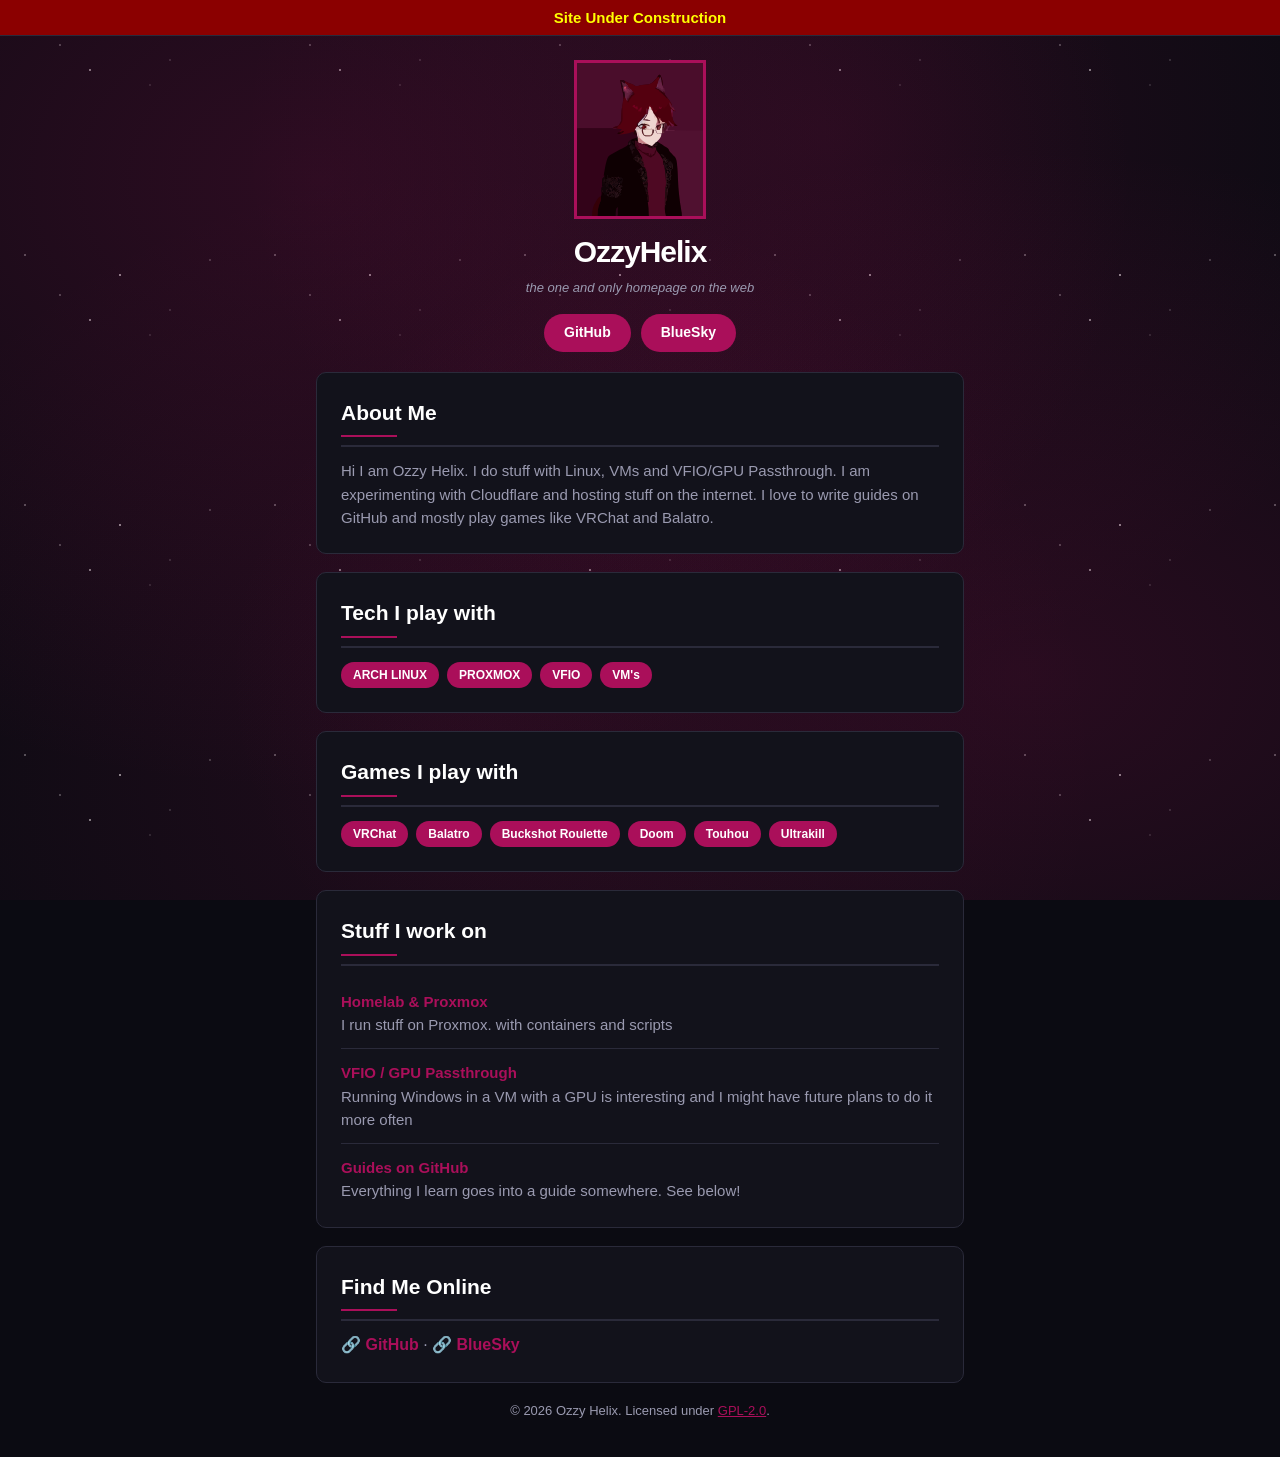
==== index.html @ bbb1da3b "first commit" ====
<!DOCTYPE html>
<html lang="en">
<head>
  <meta charset="UTF-8">
  <meta name="viewport" content="width=device-width, initial-scale=1.0">
  <meta name="description" content="Welcome to Ozzy Helix's homepage! Linux, VMs, VFIO, Proxmox, VRChat and more.">
  <link rel="icon" type="image/png" href="assets/moon2021.png">
  <title>Ozzy Helix's Homepage</title>
  <link rel="stylesheet" href="styles.css">
</head>
<body>

  <div class="construction-bar">Site Under Construction</div>

  <div class="page">

    <header class="header">
      <div class="logo">
        <img class="logo__img" src="assets/Ozzy-anime-profile-picture.svg" alt="Ozzy Helix profile picture">
        <span class="logo__main">Ozzy<span class="logo__hl">Helix</span></span>
        <span class="logo__tag">the one and only homepage on the web</span>
      </div>
      <nav class="nav">
        <a href="https://github.com/OzzyHelix?tab=repositories" target="_blank" rel="noopener">GitHub</a>
        <a href="https://bsky.app/profile/ozzyhelix.bsky.social" target="_blank" rel="noopener">BlueSky</a>
      </nav>
    </header>

    <main id="top">

      <section id="about" class="panel">
        <h2 class="section__title">About Me</h2>
        <p class="section__body">
          Hi I am Ozzy Helix. I do stuff with Linux, VMs and VFIO/GPU Passthrough.
          I am experimenting with Cloudflare and hosting stuff on the internet.
          I love to write guides on GitHub and mostly play games like VRChat and Balatro.
        </p>
      </section>

      <section id="tech" class="panel">
        <h2 class="section__title">Tech I play with</h2>
        <div class="badges">
          <span class="badge">ARCH LINUX</span>
          <a class="badge badge--link" href="https://www.proxmox.com" target="_blank" rel="noopener">PROXMOX</a>
          <span class="badge">VFIO</span>
          <span class="badge">VM's</span>
        </div>
      </section>

      <section id="games" class="panel">
        <h2 class="section__title">Games I play with</h2>
        <div class="badges">
          <span class="badge">VRChat</span>
          <span class="badge">Balatro</span>
          <span class="badge">Buckshot Roulette</span>
          <span class="badge">Doom</span>
          <span class="badge">Touhou</span>
          <span class="badge">Ultrakill</span>
        </div>
      </section>

      <section id="work" class="panel">
        <h2 class="section__title">Stuff I work on</h2>
        <ul class="stuff">
          <li class="stuff__item">
            <div class="stuff__body">
              <b>Homelab & Proxmox</b><br>
              I run stuff on Proxmox. with containers and scripts
            </div>
          </li>
          <li class="stuff__item">
            <div class="stuff__body">
              <b>VFIO / GPU Passthrough</b><br>
              Running Windows in a VM with a GPU is interesting and I might have future plans to do it more often
            </div>
          </li>
          <li class="stuff__item">
            <div class="stuff__body">
              <b>Guides on GitHub</b><br>
              Everything I learn goes into a guide somewhere. See below!
            </div>
          </li>
        </ul>
      </section>

      <section id="contact" class="panel">
        <h2 class="section__title">Find Me Online</h2>
        <p class="links">
          <a href="https://github.com/OzzyHelix?tab=repositories" target="_blank" rel="noopener">&#128279; GitHub</a> &middot;
          <a href="https://bsky.app/profile/ozzyhelix.bsky.social" target="_blank" rel="noopener">&#128279; BlueSky</a>
        </p>
      </section>

    </main>

    <footer class="footer">
      <p>&copy; <span id="year"></span> Ozzy Helix. Licensed under <a href="LICENSE">GPL-2.0</a>.</p>
    </footer>

  </div>

  <script>
    document.getElementById("year").textContent = new Date().getFullYear();
  </script>
</body>
</html>
---- styles.css ----
:root {
  --accent: #aa0f5a;
  --accent-dark: #7a0a41;
  --bg: #0b0b12;
  --panel: #12121b;
  --text: #e8e8f2;
  --muted: #9a9ab0;
  --border: #2a2a3a;
}

* {
  margin: 0;
  padding: 0;
  box-sizing: border-box;
}

body {
  background-color: var(--bg);
  background-image:
    radial-gradient(ellipse at 25% 20%, rgba(170, 15, 90, 0.21), transparent 60%),
    radial-gradient(ellipse at 80% 75%, rgba(170, 15, 90, 0.19), transparent 55%),
    radial-gradient(ellipse at 65% 15%, rgba(170, 15, 90, 0.14), transparent 50%),
    radial-gradient(ellipse at 35% 85%, rgba(170, 15, 90, 0.13), transparent 55%),
    radial-gradient(1px 1px at 25px 5px, #ffffff, transparent),
    radial-gradient(1px 1px at 60px 45px, rgba(255, 255, 255, 0.85), transparent),
    radial-gradient(1.5px 1.5px at 120px 25px, #ffffff, transparent),
    radial-gradient(1px 1px at 170px 60px, rgba(255, 255, 255, 0.5), transparent),
    radial-gradient(1px 1px at 210px 10px, rgba(255, 255, 255, 0.7), transparent),
    radial-gradient(1.5px 1.5px at 90px 70px, rgba(255, 255, 255, 0.9), transparent),
    radial-gradient(1px 1px at 150px 85px, rgba(255, 255, 255, 0.4), transparent);
  background-attachment: fixed;
  background-size:
    100% 100%,
    100% 100%,
    100% 100%,
    100% 100%,
    250px 250px,
    250px 250px,
    250px 250px,
    250px 250px,
    250px 250px,
    250px 250px,
    250px 250px;
  color: var(--text);
  font-family: "Century Gothic", "CenturyGothic", "Apple Gothic", sans-serif;
  font-size: 15px;
  line-height: 1.55;
  min-height: 100vh;
}

a {
  color: var(--accent);
}

a:hover {
  color: #ffffff;
}

.construction-bar {
  background: #8b0000;
  color: #ffff00;
  font-weight: bold;
  font-size: 15px;
  text-align: center;
  padding: 6px 0;
  border-bottom: 1px solid var(--border);
}

.page {
  max-width: 680px;
  margin: 0 auto;
  padding: clamp(16px, 4vw, 24px) clamp(12px, 4vw, 16px) 32px;
}

.header {
  text-align: center;
  margin-bottom: 20px;
}

.logo__img {
  width: clamp(96px, 22vw, 132px);
  height: auto;
  display: block;
  margin: 0 auto 10px;
  border: 3px solid var(--accent);
}

.logo__main {
  font-size: clamp(22px, 5vw, 30px);
  font-weight: bold;
  color: #ffffff;
  letter-spacing: -1px;
  display: block;
}

.logo__hl {
  color: inherit;
  -webkit-background-clip: unset;
  background-clip: unset;
}

.logo__tag {
  display: block;
  font-size: 13px;
  color: var(--muted);
  margin-top: 2px;
  font-style: italic;
}

.nav {
  display: flex;
  justify-content: center;
  flex-wrap: wrap;
  gap: 10px;
  margin-top: 16px;
}

.nav a {
  text-decoration: none;
  color: #ffffff;
  font-weight: bold;
  font-size: 14px;
  padding: 8px 20px;
  border-radius: 999px;
  background: var(--accent);
  transition: background 0.15s ease;
}

.nav a:hover {
  background: var(--accent-dark);
  color: #ffffff;
  text-decoration: none;
}

.panel {
  background: var(--panel);
  border: 1px solid var(--border);
  border-radius: 10px;
  padding: 24px;
  margin-bottom: 18px;
}

.section__title {
  font-size: 21px;
  color: #ffffff;
  border-bottom: 2px solid var(--border);
  padding-bottom: 8px;
  margin-bottom: 12px;
}

.section__title::after {
  content: "";
  display: block;
  width: 56px;
  height: 2px;
  background: var(--accent);
  margin-top: 6px;
}

.section__body {
  color: var(--muted);
}

.badges {
  display: flex;
  flex-wrap: wrap;
  gap: 8px;
  margin-top: 14px;
}

.badge {
  font-size: 12px;
  font-weight: bold;
  color: #ffffff;
  background: var(--accent);
  padding: 4px 12px;
  border-radius: 999px;
}

.badge--link {
  text-decoration: none;
  transition: background 0.15s ease;
}

.badge--link:hover {
  background: var(--accent-dark);
  color: #ffffff;
}

.stuff {
  list-style: none;
}

.stuff__item {
  display: flex;
  gap: 14px;
  padding: 12px 0;
  border-bottom: 1px solid var(--border);
}

.stuff__item:last-child {
  border-bottom: 0;
  padding-bottom: 0;
}

.stuff__body b {
  color: var(--accent);
}

.stuff__body {
  color: var(--muted);
}

.links {
  font-size: 16px;
  color: var(--muted);
}

.links a {
  font-weight: bold;
  text-decoration: none;
}

.footer {
  text-align: center;
  font-size: 13px;
  color: var(--muted);
  margin-top: 8px;
}

.footer p {
  margin-bottom: 4px;
}

@media (max-width: 520px) {
  .logo__main {
    font-size: 22px;
  }

  .panel {
    padding: 18px;
  }

  .nav {
    display: grid;
    grid-template-columns: repeat(2, 1fr);
    gap: 8px;
  }

  .nav a {
    text-align: center;
    padding: 10px 8px;
  }

  .stuff__item {
    flex-direction: column;
    gap: 6px;
  }
}

@media (max-width: 380px) {
  .nav {
    grid-template-columns: 1fr;
  }

  .badges {
    justify-content: flex-start;
  }
}
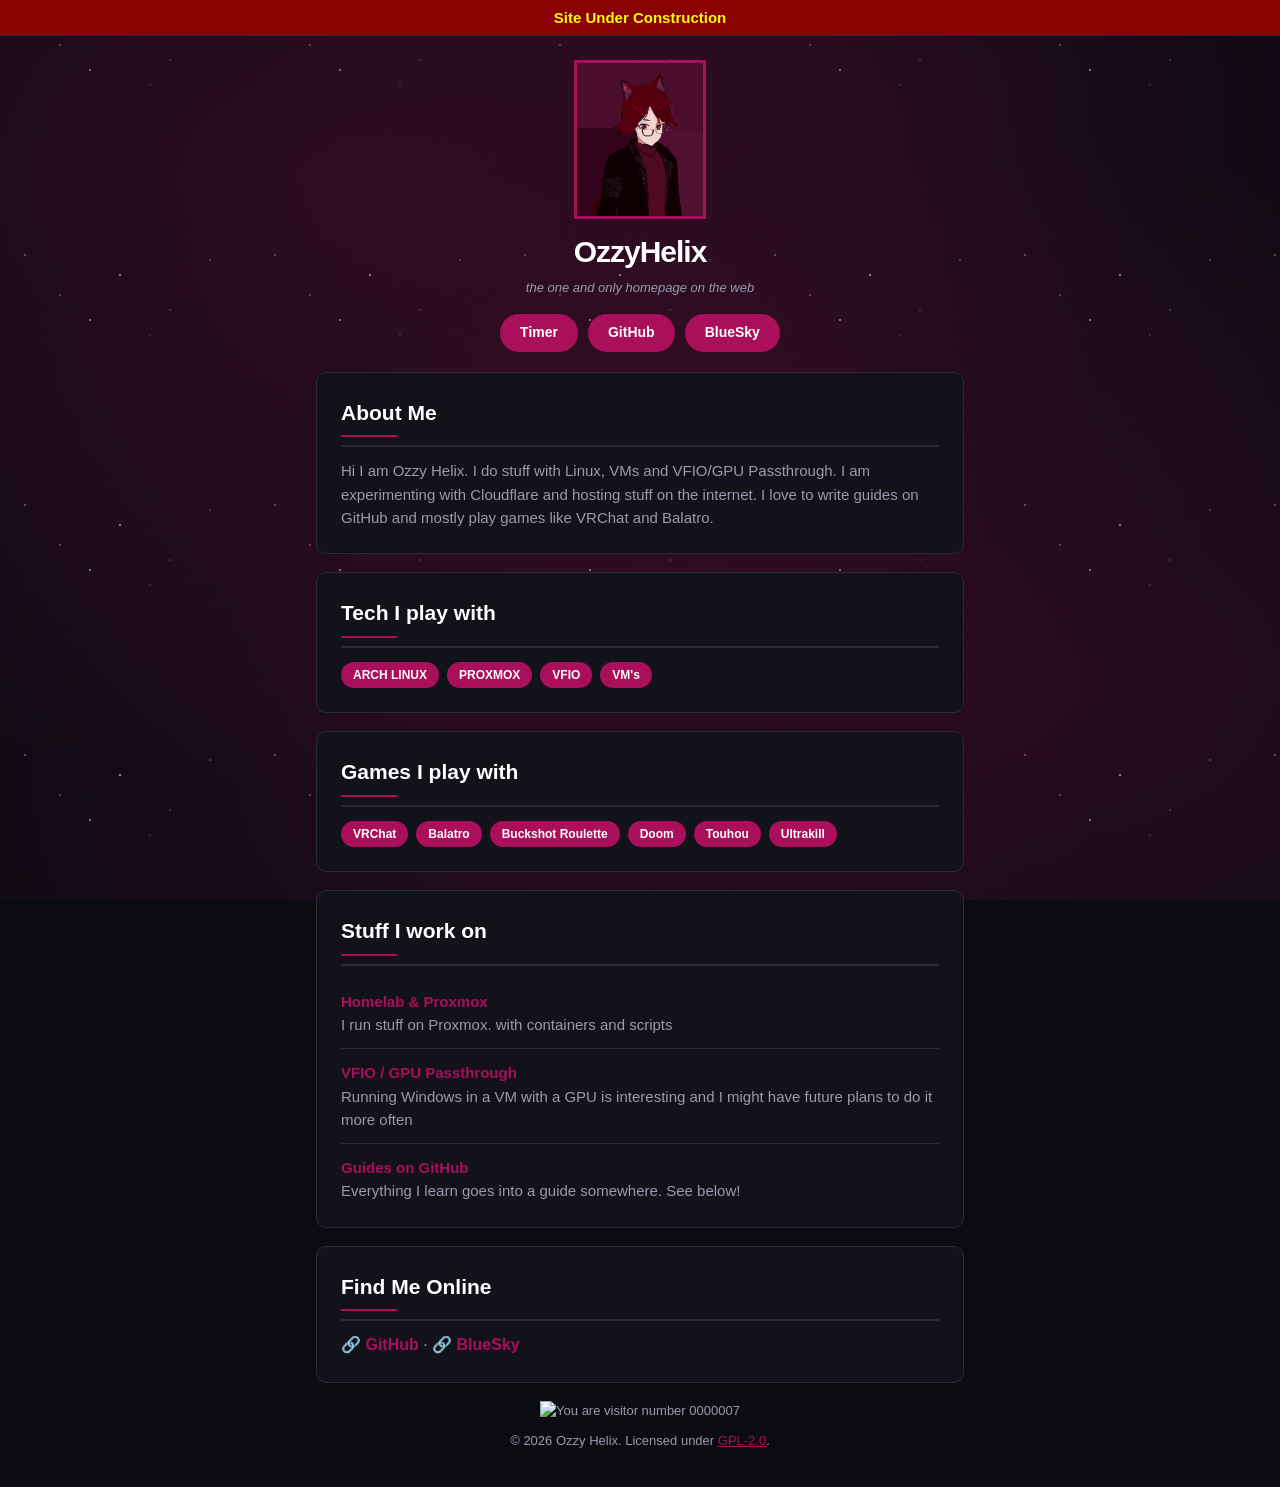
==== commit 13598dae: "added timer to site" ====
--- a/index.html
+++ b/index.html
@@ -21,6 +21,7 @@
         <span class="logo__tag">the one and only homepage on the web</span>
       </div>
       <nav class="nav">
+        <a href="timer.html">Timer</a>
         <a href="https://github.com/OzzyHelix?tab=repositories" target="_blank" rel="noopener">GitHub</a>
         <a href="https://bsky.app/profile/ozzyhelix.bsky.social" target="_blank" rel="noopener">BlueSky</a>
       </nav>
@@ -94,6 +95,9 @@
     </main>
 
     <footer class="footer">
+      <div class="visitor-counter">
+        <img src="counter.php" alt="You are visitor number 0000007" width="280" height="88">
+      </div>
       <p>&copy; <span id="year"></span> Ozzy Helix. Licensed under <a href="LICENSE">GPL-2.0</a>.</p>
     </footer>
 
--- a/styles.css
+++ b/styles.css
@@ -228,6 +228,15 @@
   margin-top: 8px;
 }
 
+.visitor-counter {
+  margin-bottom: 10px;
+}
+
+.visitor-counter img {
+  max-width: 100%;
+  height: auto;
+}
+
 .footer p {
   margin-bottom: 4px;
 }
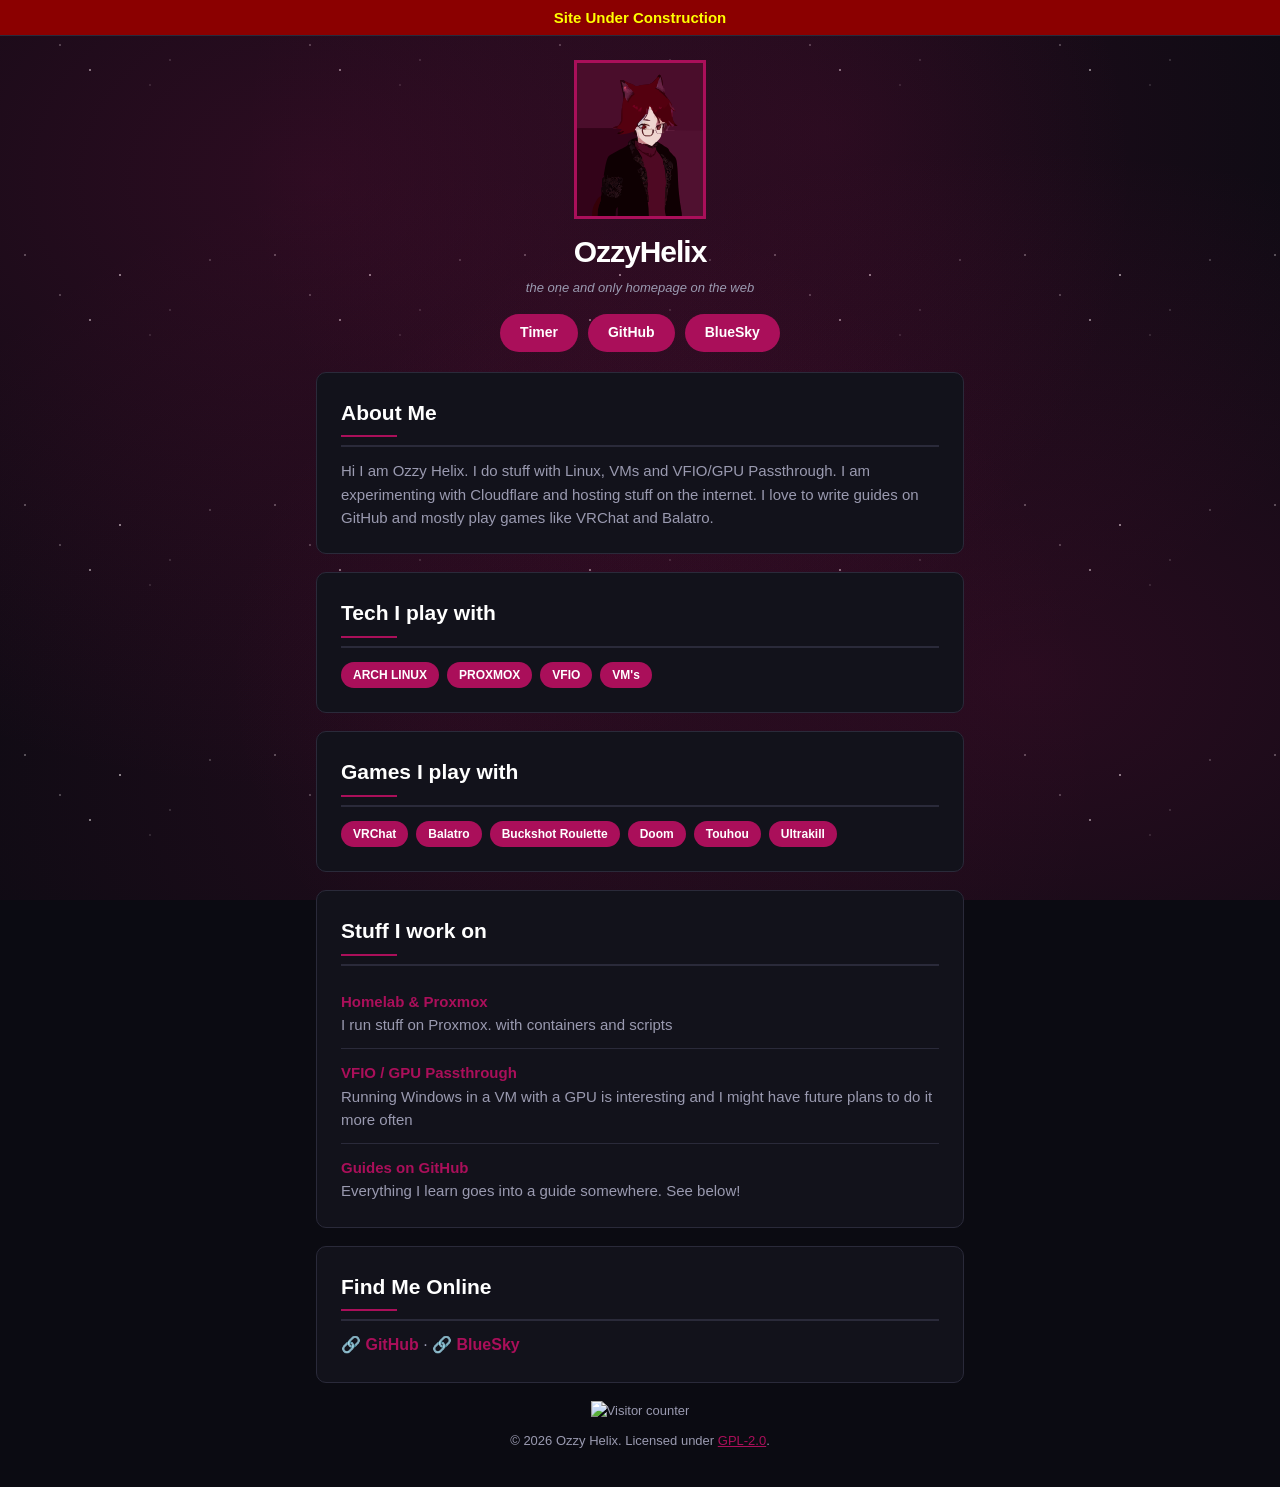
==== commit 03cbcdf7: "fix counter" ====
--- a/index.html
+++ b/index.html
@@ -96,7 +96,7 @@
 
     <footer class="footer">
       <div class="visitor-counter">
-        <img src="counter.php" alt="You are visitor number 0000007" width="280" height="88">
+        <img src="counter.php" alt="Visitor counter" width="280" height="88">
       </div>
       <p>&copy; <span id="year"></span> Ozzy Helix. Licensed under <a href="LICENSE">GPL-2.0</a>.</p>
     </footer>
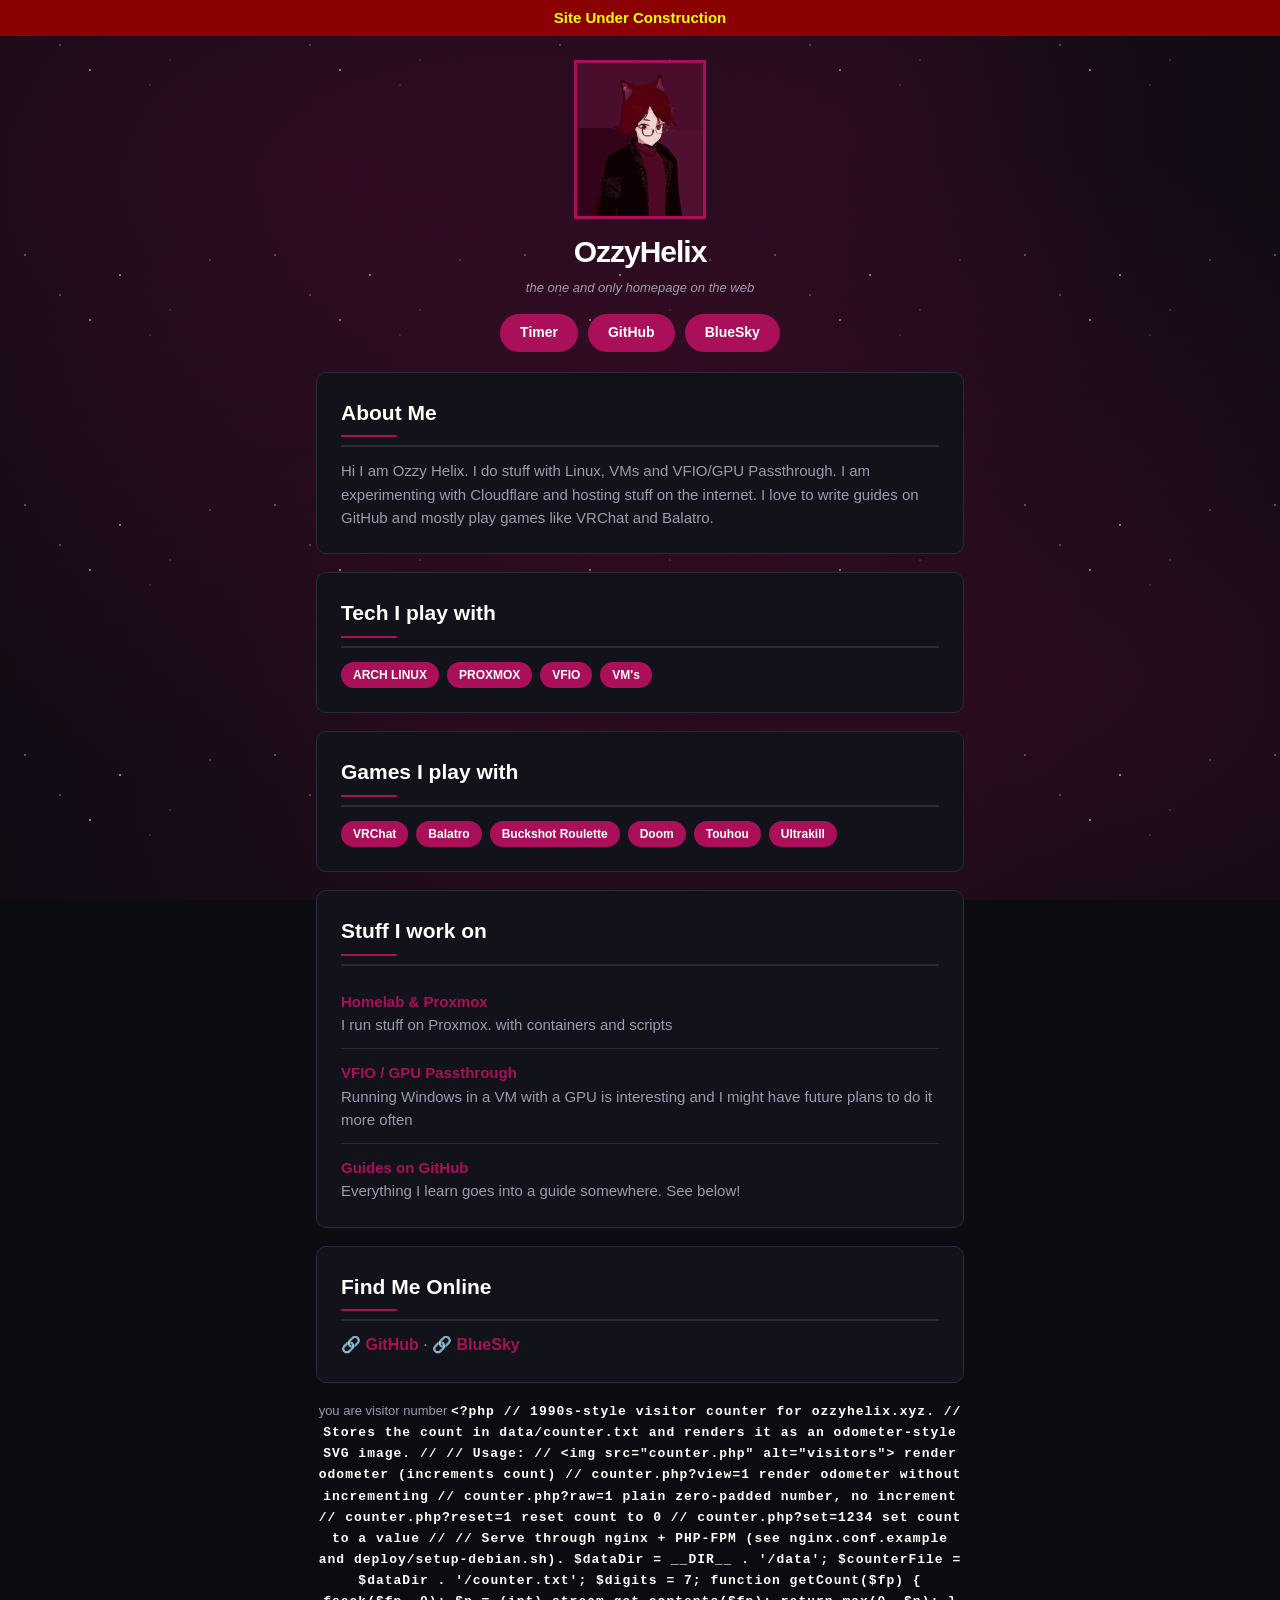
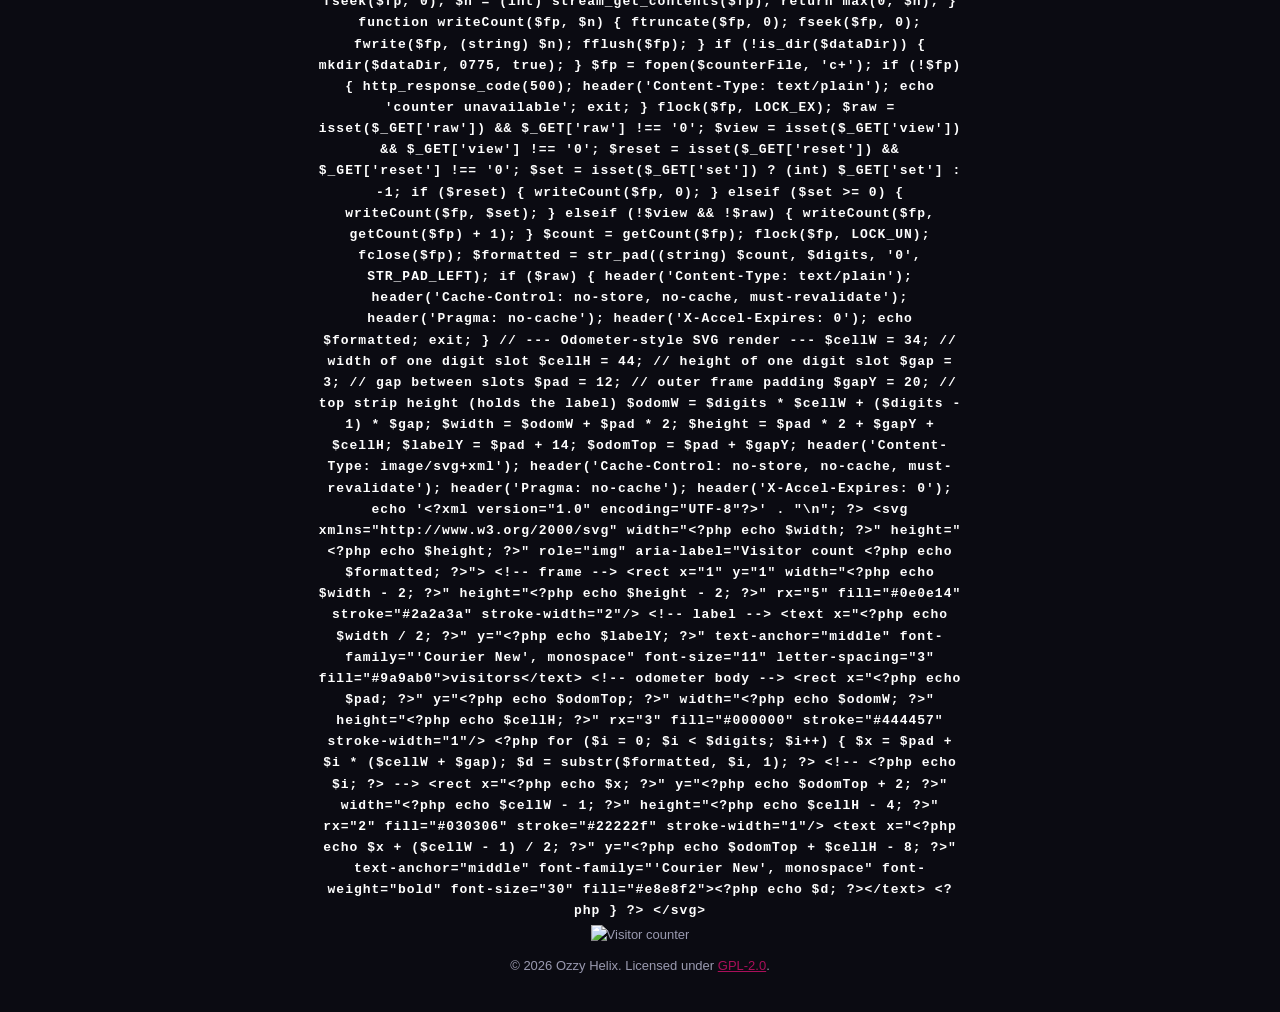
==== commit 5d63f07a: "fix counter" ====
--- a/index.html
+++ b/index.html
@@ -96,6 +96,7 @@
 
     <footer class="footer">
       <div class="visitor-counter">
+        <p class="visitor-counter__text">you are visitor number <span class="visitor-counter__number" id="visitorCount">0000000</span></p>
         <img src="counter.php" alt="Visitor counter" width="280" height="88">
       </div>
       <p>&copy; <span id="year"></span> Ozzy Helix. Licensed under <a href="LICENSE">GPL-2.0</a>.</p>
@@ -105,6 +106,10 @@
 
   <script>
     document.getElementById("year").textContent = new Date().getFullYear();
+    fetch("counter.php?raw=1&view=1")
+      .then((res) => res.text())
+      .then((n) => (document.getElementById("visitorCount").textContent = n))
+      .catch(() => {});
   </script>
 </body>
 </html>
--- a/styles.css
+++ b/styles.css
@@ -232,6 +232,19 @@
   margin-bottom: 10px;
 }
 
+.visitor-counter__text {
+  display: block;
+  margin-bottom: 8px;
+  color: var(--muted);
+}
+
+.visitor-counter__number {
+  font-family: "Courier New", monospace;
+  font-weight: bold;
+  color: #ffffff;
+  letter-spacing: 1px;
+}
+
 .visitor-counter img {
   max-width: 100%;
   height: auto;
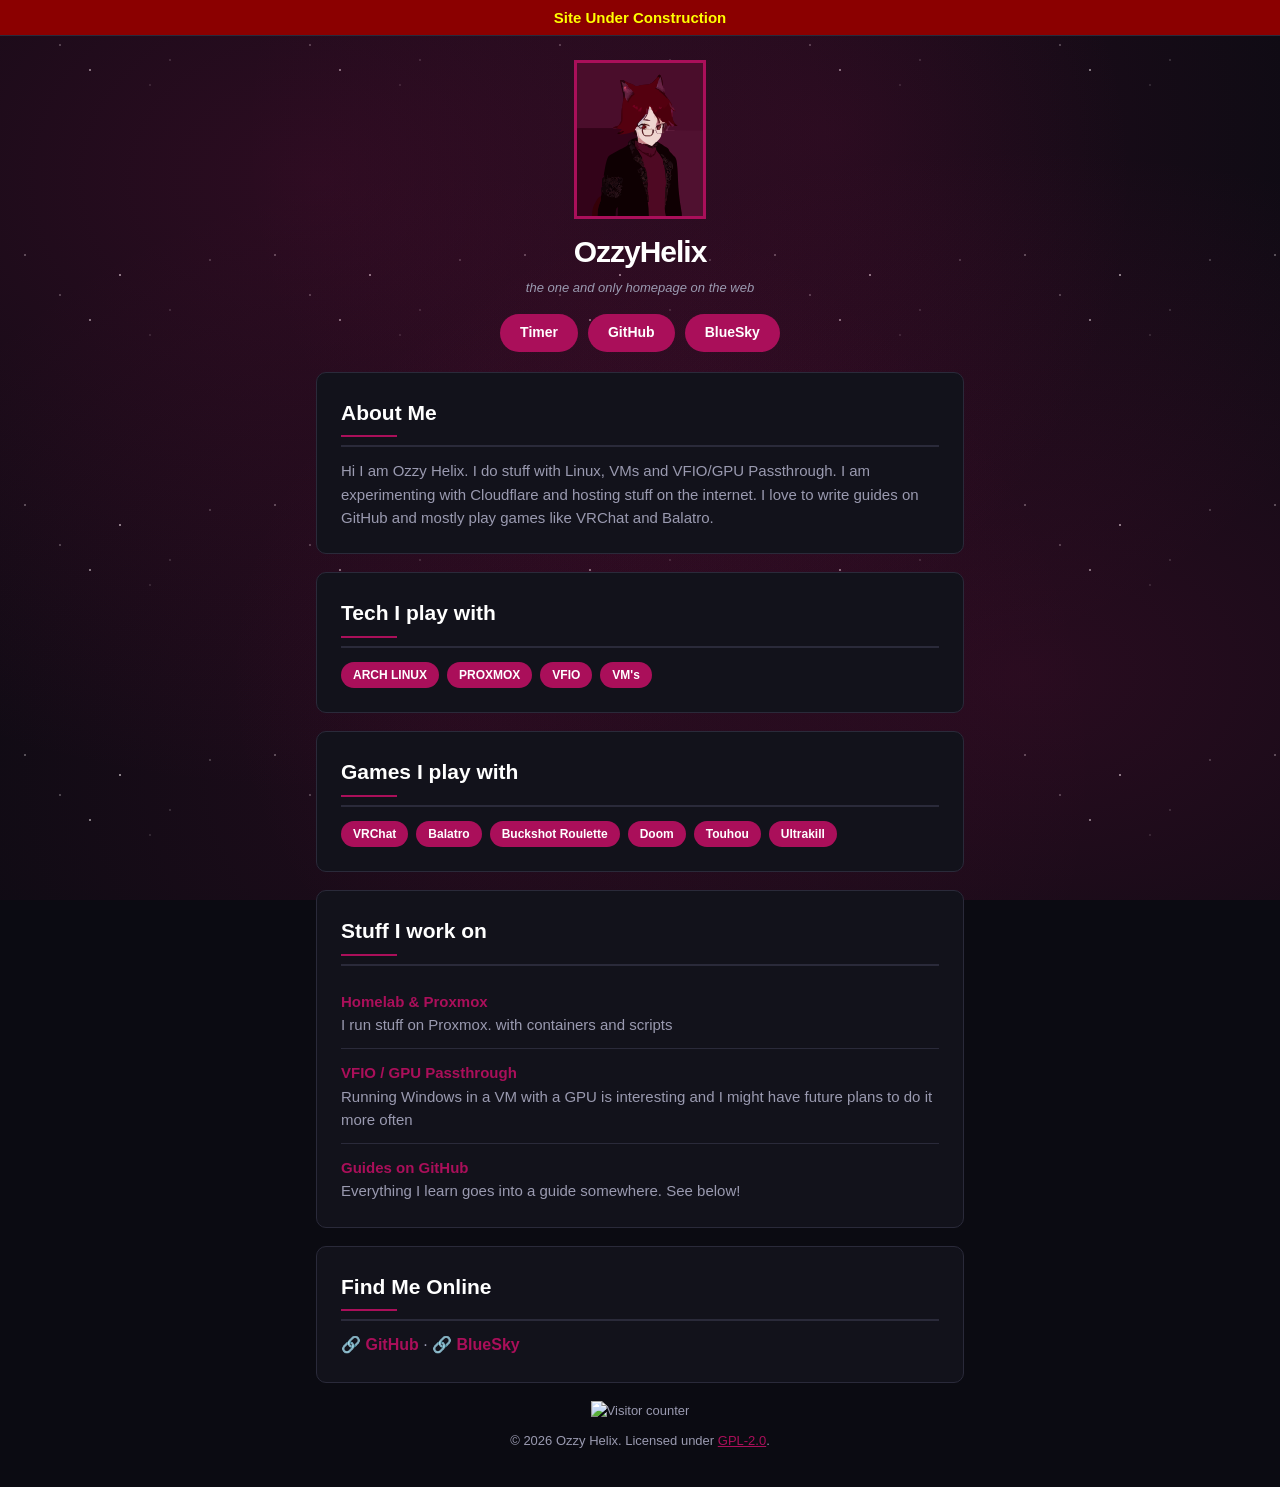
==== commit f898bed9: "fix counter" ====
--- a/index.html
+++ b/index.html
@@ -96,7 +96,6 @@
 
     <footer class="footer">
       <div class="visitor-counter">
-        <p class="visitor-counter__text">you are visitor number <span class="visitor-counter__number" id="visitorCount">0000000</span></p>
         <img src="counter.php" alt="Visitor counter" width="280" height="88">
       </div>
       <p>&copy; <span id="year"></span> Ozzy Helix. Licensed under <a href="LICENSE">GPL-2.0</a>.</p>
@@ -106,10 +105,6 @@
 
   <script>
     document.getElementById("year").textContent = new Date().getFullYear();
-    fetch("counter.php?raw=1&view=1")
-      .then((res) => res.text())
-      .then((n) => (document.getElementById("visitorCount").textContent = n))
-      .catch(() => {});
   </script>
 </body>
 </html>
--- a/styles.css
+++ b/styles.css
@@ -232,19 +232,6 @@
   margin-bottom: 10px;
 }
 
-.visitor-counter__text {
-  display: block;
-  margin-bottom: 8px;
-  color: var(--muted);
-}
-
-.visitor-counter__number {
-  font-family: "Courier New", monospace;
-  font-weight: bold;
-  color: #ffffff;
-  letter-spacing: 1px;
-}
-
 .visitor-counter img {
   max-width: 100%;
   height: auto;
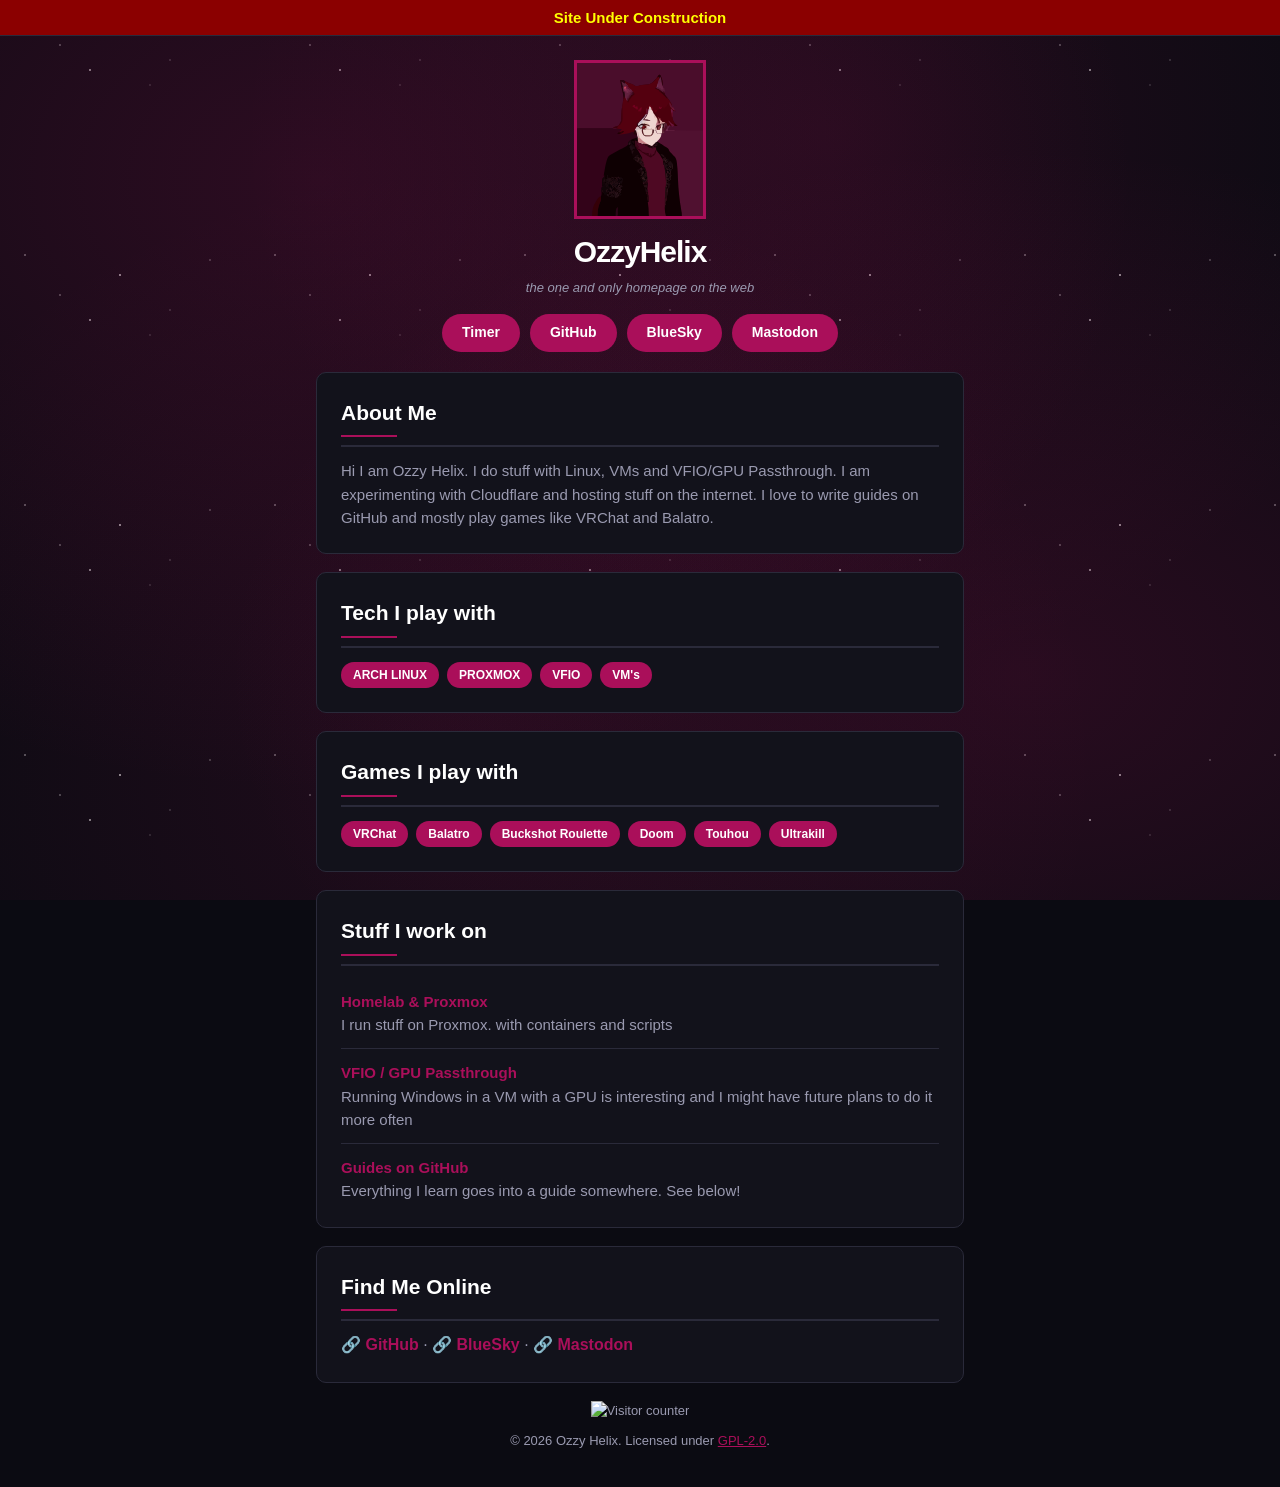
==== commit 4b050af3: "added mastodon link" ====
--- a/index.html
+++ b/index.html
@@ -24,6 +24,7 @@
         <a href="timer.html">Timer</a>
         <a href="https://github.com/OzzyHelix?tab=repositories" target="_blank" rel="noopener">GitHub</a>
         <a href="https://bsky.app/profile/ozzyhelix.bsky.social" target="_blank" rel="noopener">BlueSky</a>
+        <a href="https://wetdry.world/@Ozzy_Helix_" target="_blank" rel="noopener">Mastodon</a>
       </nav>
     </header>
 
@@ -88,7 +89,8 @@
         <h2 class="section__title">Find Me Online</h2>
         <p class="links">
           <a href="https://github.com/OzzyHelix?tab=repositories" target="_blank" rel="noopener">&#128279; GitHub</a> &middot;
-          <a href="https://bsky.app/profile/ozzyhelix.bsky.social" target="_blank" rel="noopener">&#128279; BlueSky</a>
+          <a href="https://bsky.app/profile/ozzyhelix.bsky.social" target="_blank" rel="noopener">&#128279; BlueSky</a> &middot;
+          <a href="https://wetdry.world/@Ozzy_Helix_" target="_blank" rel="noopener">&#128279; Mastodon</a>
         </p>
       </section>
 
